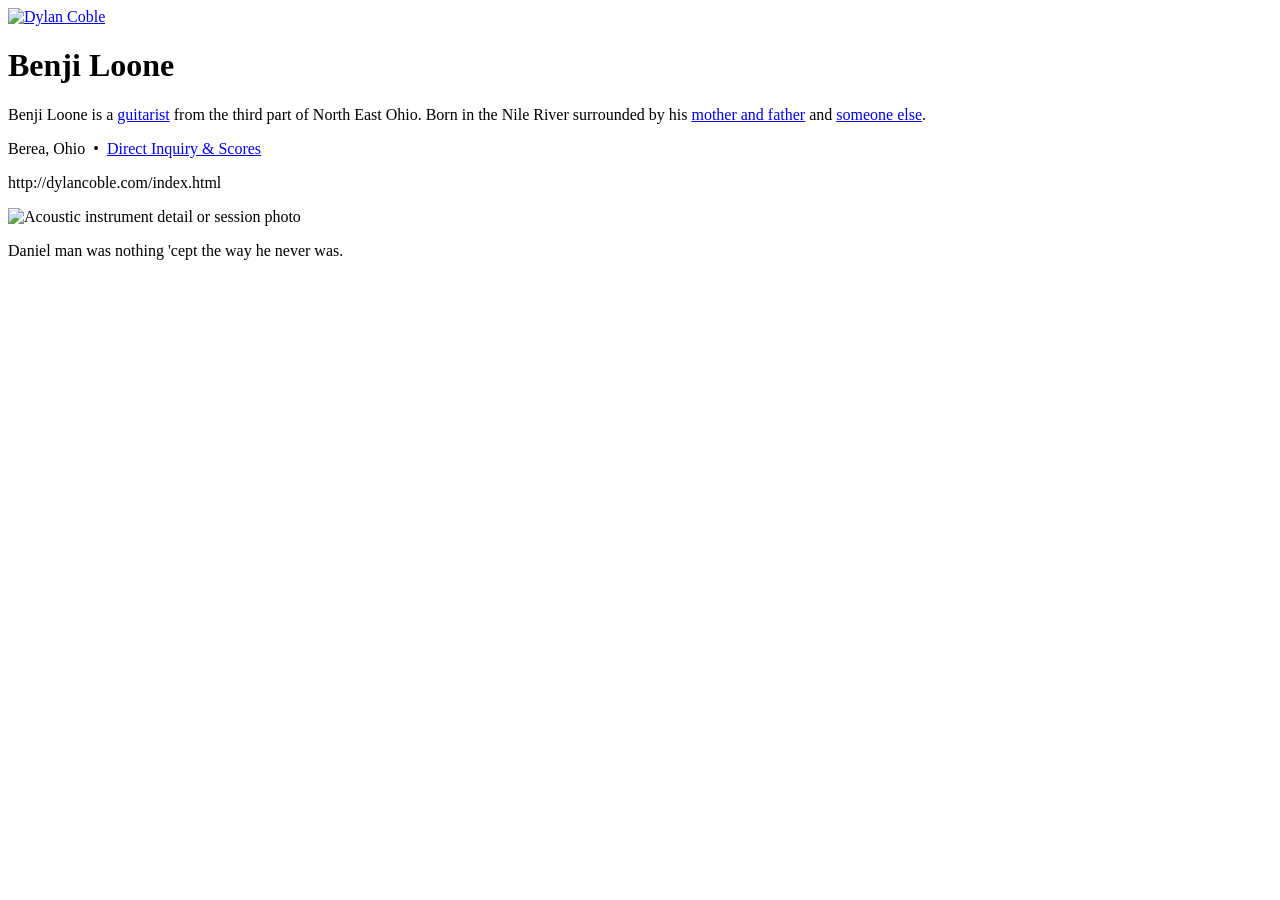
==== index.html @ 9aec2ff5 "Rename website/benjiloone.html to index.html" ====
<!DOCTYPE html>
<html lang="en">
<head>
  <meta charset="UTF-8">
  <meta name="viewport" content="width=device-width, initial-scale=1.0">
  <title>Benji loonified</title>
  <link rel="stylesheet" href="styles.css">
  <link rel="preconnect" href="https://fonts.googleapis.com">
  <link rel="preconnect" href="https://fonts.gstatic.com" crossorigin>
  <link href="https://fonts.googleapis.com/css2?family=Space+Mono:ital,wght@0,400;0,700;1,400&display=swap" rel="stylesheet">
  
  <link rel="stylesheet" href="style.css">
</head>
<body>

  <div class="garden-wrap">
    
    <!-- Full-width 550px Header Banner -->
    <header class="site-header">
        <a href="benjiloone.html" class="header-link">
            <img src="benjiloone website1.png" alt="Dylan Coble" class="header-banner" width="550" height="80">
        </a>    </header>

    <!-- Two-column row: 200px spacer + 350px content + photo-->
    <div class="layout-grid">
      
      <!-- 200px spacer mimicking Bernstein's left <td width="200">&nbsp;</td> -->
      <div class="spacer-col" aria-hidden="true"></div>

      <!-- 350px content column -->
      <main class="content-col">
        <h1>Benji Loone</h1>

        <p class="garden-body">
          Benji Loone is a 
          <a href="youtubevids.html">guitarist</a> 
          from the third part of North East Ohio. Born in the Nile River surrounded by his 
          <a href="solo-guitar.html">mother and father</a> 
          and 
          <a href="youtube.com">someone else</a>.
        </p>

        <footer class="colophon">
          <p class="footer">
            Berea, Ohio &nbsp;&bull;&nbsp; 
            <a href="mailto:contact@example.com">Direct Inquiry &amp; Scores</a>
          </p>
          <p class="footer-meta">
            http://dylancoble.com/index.html
          </p>
        </footer>
      </main>

      <!--right side photo -->
      <aside class="photo-col">
        <img src="drawing.png" alt="Acoustic instrument detail or session photo" class="side-photo" width="300">
        <p class="caption">
            Daniel man was nothing 'cept the way he never was.
        </p>
      </aside>
    </div>

  </div>

</body>
</html>
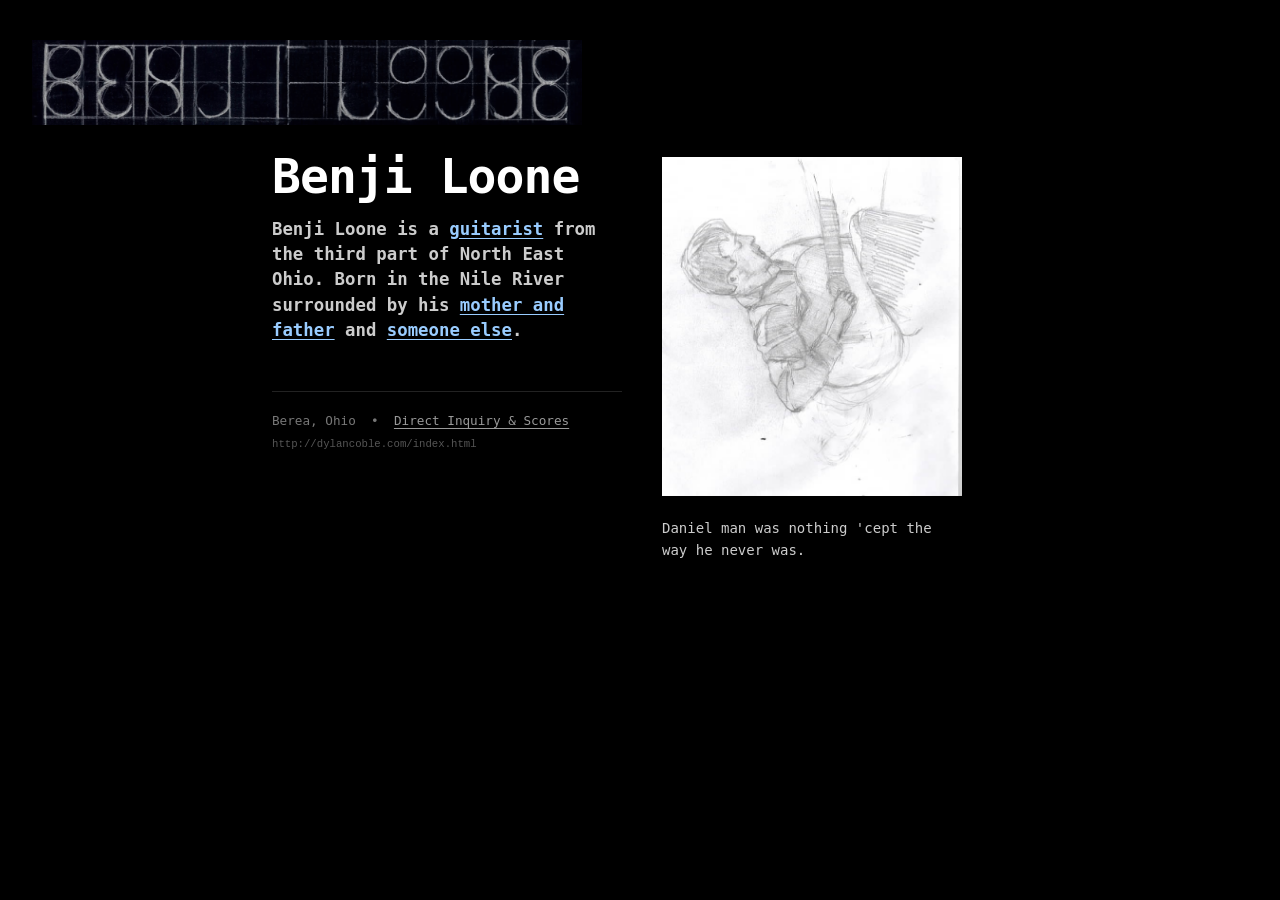
==== commit d3129872: "Add files via upload" ====
--- a/index.html
+++ b/index.html
@@ -63,4 +63,4 @@
   </div>
 
 </body>
-</html>
+</html>
--- a/styles.css
+++ b/styles.css
@@ -0,0 +1,168 @@
+/* ==========================================================================
+   Eastgate Systems / Mark Bernstein Left-Aligned 550px Grid
+   ========================================================================== */
+
+   :root {
+    --bg-color: #000000;
+    --text-color: #cccccc;
+    --heading-color: #ffffff;
+    --link-color: #99ccff;
+    --vlink-color: #669966;
+    --hover-color: #ffffff;
+    --footer-meta: #777777;
+    --rule-color: #222222;
+  }
+  
+  * {
+    box-sizing: border-box;
+  }
+  
+  body {
+    background-color: var(--bg-color);
+    color: var(--text-color);
+    margin: 0;
+    /* Left-anchored with modest top/left browser breathing room */
+    padding: 2.5rem 0 5rem 2rem;
+    font-family: "Space Mono", monospace;
+    font-size: 10.5pt;
+    line-height: 1.6;
+    -webkit-font-smoothing: antialiased;
+  }
+  
+  /* Master wrapper locked to the 550px banner width */
+  .garden-wrap {
+    width: 1050px;
+  }
+  
+  /* --- 550px Full-Width Header --- */
+  .site-header {
+    margin-bottom: 1.5rem;
+  }
+  
+  .header-banner {
+    filter: invert(1);
+    display: block;
+    width: 550px;
+    height: auto;
+    border: 0;
+    background-color: #1a1a1a;
+  }
+
+/* Invert header banner image on hover */
+a.header-link:hover .header-banner {
+    filter: invert(0);
+  }
+
+  a.header-link,
+  a.header-link:hover {
+    display: block;
+    text-decoration: none;
+    background: none;
+  }
+
+  /* --- The 200px / 350px Asymmetric Split --- */
+  .layout-grid {
+    display: grid;
+    grid-template-columns: 200px 350px 300px;
+    column-gap: 2.5rem;
+    align-items: start;
+  }
+  
+  .spacer-col {
+    width: 200px;
+  }
+  
+  .content-col {
+    width: 350px;
+  }
+  .photo-col {
+    width: 300px;
+    margin-top: 0.5rem; /* Aligns visually with the h1 heading line */
+  }
+  /* --- Typography (Scaled for the 350px Column) --- */
+  h1 {
+    font-family: "Space Mono", monospace;
+    font-size: 36pt;
+    font-weight: 700;
+    color: var(--heading-color);
+    line-height: 1.15;
+    margin: 0 0 0.25em 0;
+    letter-spacing: -0.02em;
+  }
+  
+  .subheading {
+    font-size: 10.5pt;
+    line-height: 14pt;
+    color: #888888;
+    margin-bottom: 1.5rem;
+  }
+  
+  p.garden-body {
+    font-weight: bold;
+    font-size: 13pt;
+    line-height: 19pt;
+    color: var(--text-color);
+    margin: 0 0 1.5rem 0;
+    text-align: left;
+  }
+  
+  /* --- Hyperlinks --- */
+  a {
+    color: var(--link-color);
+    text-decoration: underline;
+    text-underline-offset: 3px;
+    transition: color 0.12s ease;
+  }
+  
+  a:visited {
+    color: var(--vlink-color);
+  }
+  
+  a:hover {
+    color: var(--hover-color);
+  }
+  
+  /* --- Footer & Colophon --- */
+  footer.colophon {
+    margin-top: 3rem;
+    padding-top: 1.25rem;
+    border-top: 1px solid var(--rule-color);
+  }
+  
+  p.footer {
+    font-size: 9.5pt;
+    line-height: 13pt;
+    color: var(--footer-meta);
+    margin: 0 0 0.4rem 0;
+  }
+  
+  p.footer a {
+    color: #999999;
+  }
+  
+  p.footer a:hover {
+    color: var(--hover-color);
+  }
+  
+  p.footer-meta {
+    font-family: "Courier New", Courier, monospace;
+    font-size: 8pt;
+    color: #555555;
+    margin: 0.4rem 0 0 0;
+  }
+
+  .video-stack {
+    display: flex;
+    flex-direction: column;
+    gap: 2.5rem;
+    margin: 1.5rem 0 2rem 0;
+  }
+  
+  .video-entry iframe {
+    width: 100%;
+    aspect-ratio: 16 / 9;
+    border: 1px solid #222222;
+    background-color: #111111;
+    display: block;
+    margin-bottom: 0.5rem;
+  }
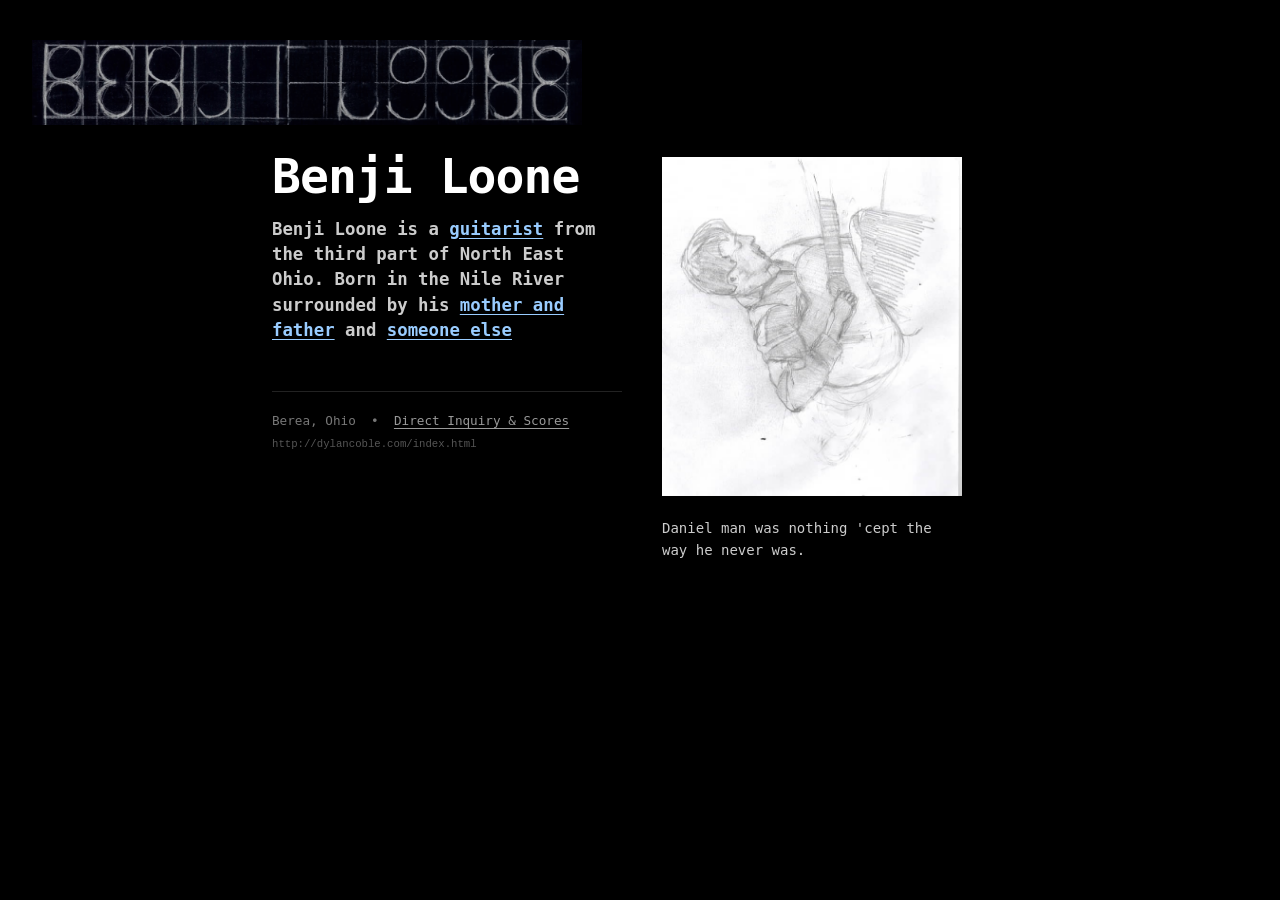
==== commit 6e557220: "Update index.html" ====
--- a/index.html
+++ b/index.html
@@ -37,7 +37,7 @@
           from the third part of North East Ohio. Born in the Nile River surrounded by his 
           <a href="solo-guitar.html">mother and father</a> 
           and 
-          <a href="youtube.com">someone else</a>.
+          <a href="youtube.com">someone else</a>
         </p>
 
         <footer class="colophon">
@@ -63,4 +63,4 @@
   </div>
 
 </body>
-</html>+</html>
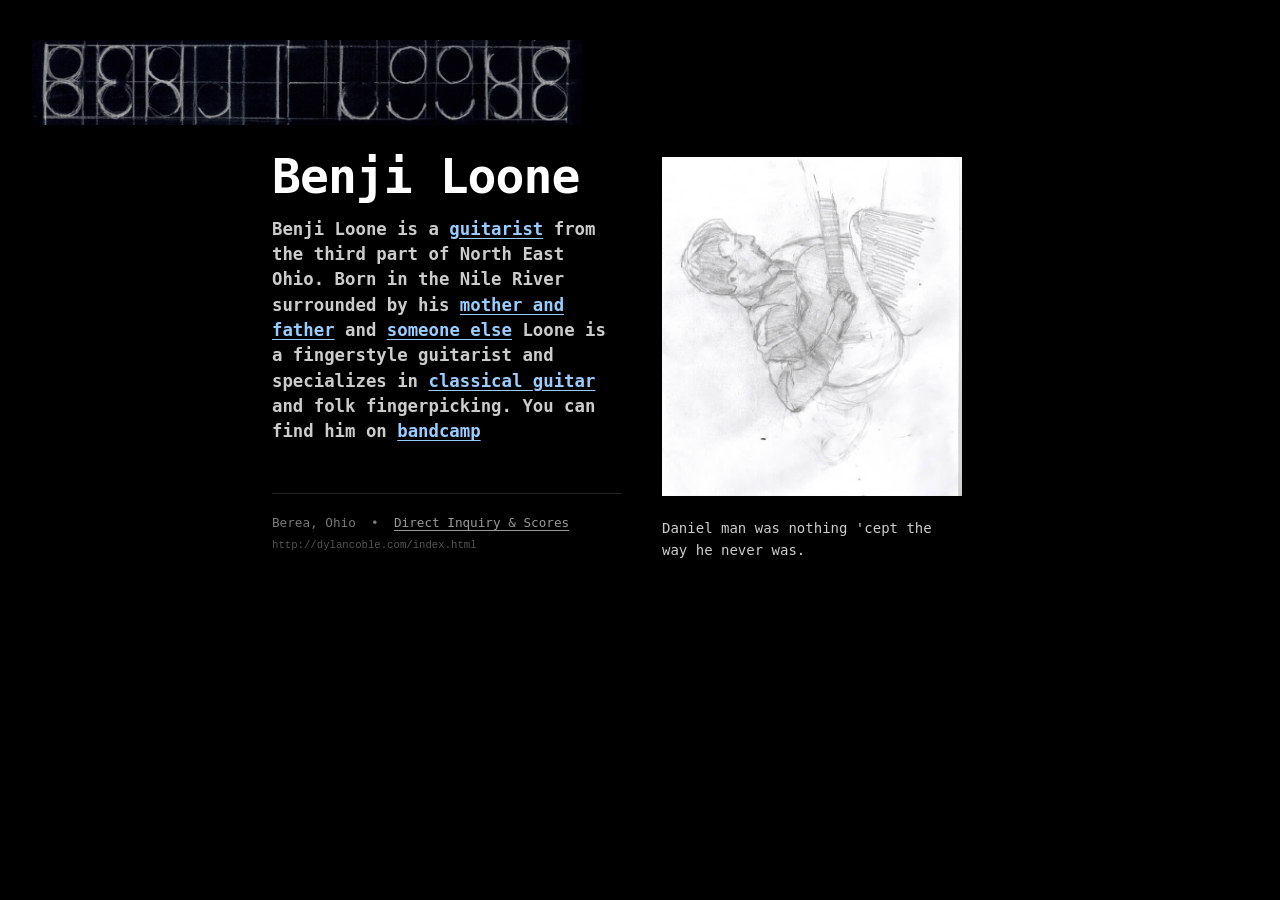
==== commit a4bd5483: "Update index.html" ====
--- a/index.html
+++ b/index.html
@@ -38,6 +38,10 @@
           <a href="solo-guitar.html">mother and father</a> 
           and 
           <a href="youtube.com">someone else</a>
+          Loone is a fingerstyle guitarist and specializes in
+          <a href="youtube.com/watch?v=sLwkS9YVIXA"> classical guitar </a>
+          and folk fingerpicking. You can find him on
+          <a href="https://benjiloone.bandcamp.com/album/fisherman-daydream"> bandcamp </a>
         </p>
 
         <footer class="colophon">
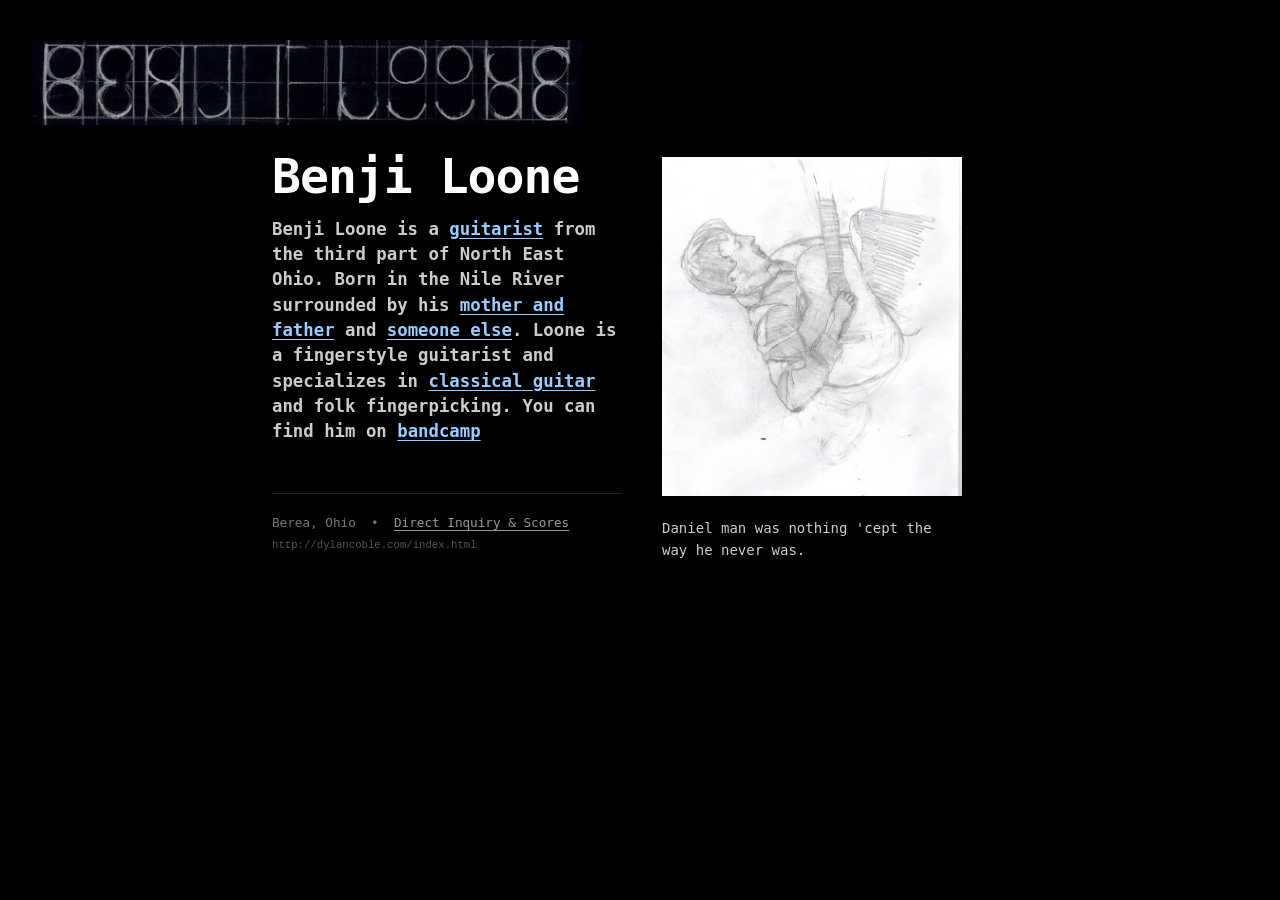
==== commit ba841e9b: "Update index.html" ====
--- a/index.html
+++ b/index.html
@@ -37,7 +37,7 @@
           from the third part of North East Ohio. Born in the Nile River surrounded by his 
           <a href="solo-guitar.html">mother and father</a> 
           and 
-          <a href="youtube.com">someone else</a>
+          <a href="youtube.com">someone else</a>.
           Loone is a fingerstyle guitarist and specializes in
           <a href="youtube.com/watch?v=sLwkS9YVIXA"> classical guitar </a>
           and folk fingerpicking. You can find him on
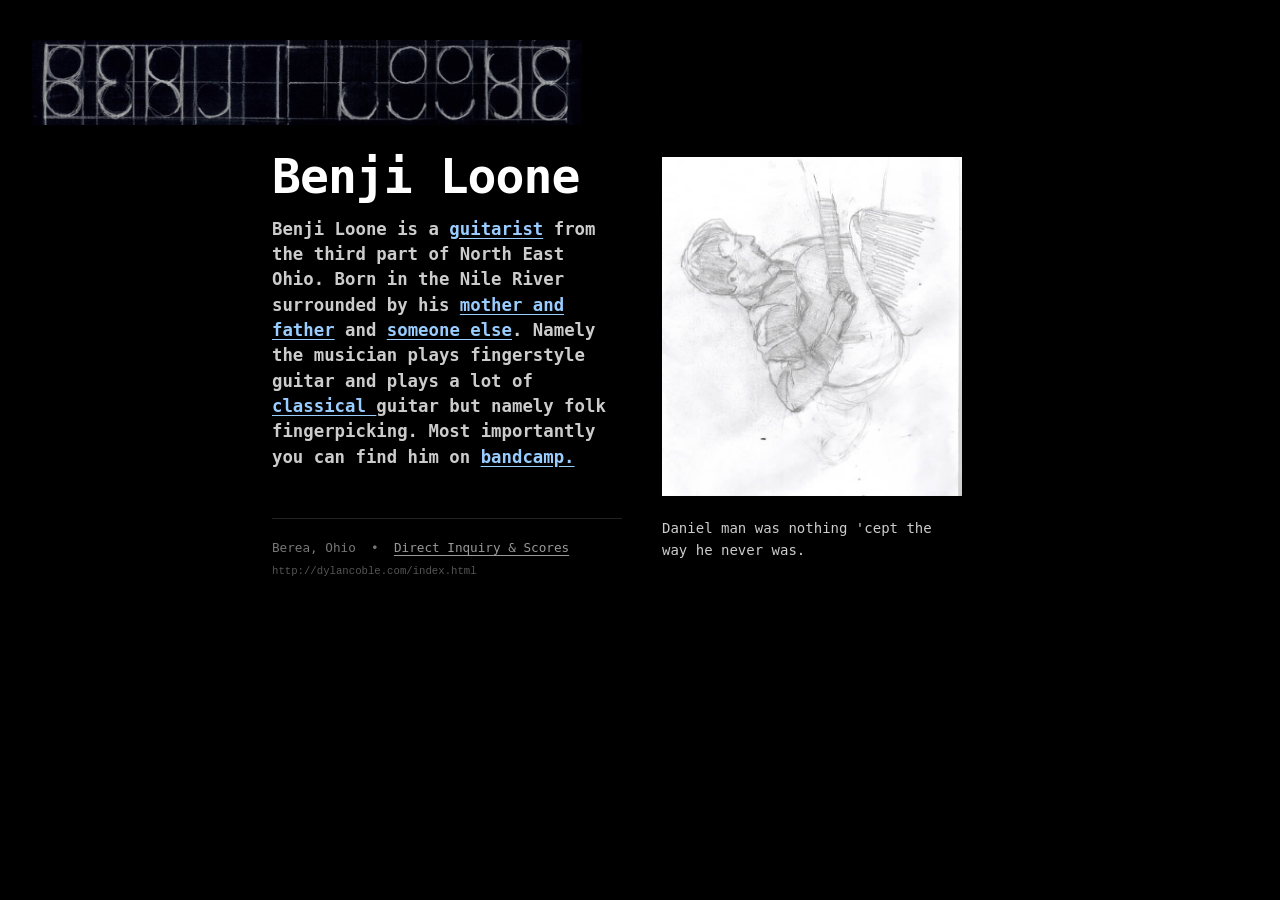
==== commit a6ab6861: "Update index.html" ====
--- a/index.html
+++ b/index.html
@@ -37,11 +37,11 @@
           from the third part of North East Ohio. Born in the Nile River surrounded by his 
           <a href="solo-guitar.html">mother and father</a> 
           and 
-          <a href="youtube.com">someone else</a>.
-          Loone is a fingerstyle guitarist and specializes in
-          <a href="youtube.com/watch?v=sLwkS9YVIXA"> classical guitar </a>
-          and folk fingerpicking. You can find him on
-          <a href="https://benjiloone.bandcamp.com/album/fisherman-daydream"> bandcamp </a>
+          <a href="youtube.com">someone else</a>. 
+          Namely the musician plays fingerstyle guitar and plays a lot of
+          <a href="https://youtube.com/watch?v=sLwkS9YVIXA"> classical </a>guitar but namely
+           folk fingerpicking. Most importantly you can find him on
+          <a href="https://benjiloone.bandcamp.com/album/fisherman-daydream"> bandcamp.</a>
         </p>
 
         <footer class="colophon">
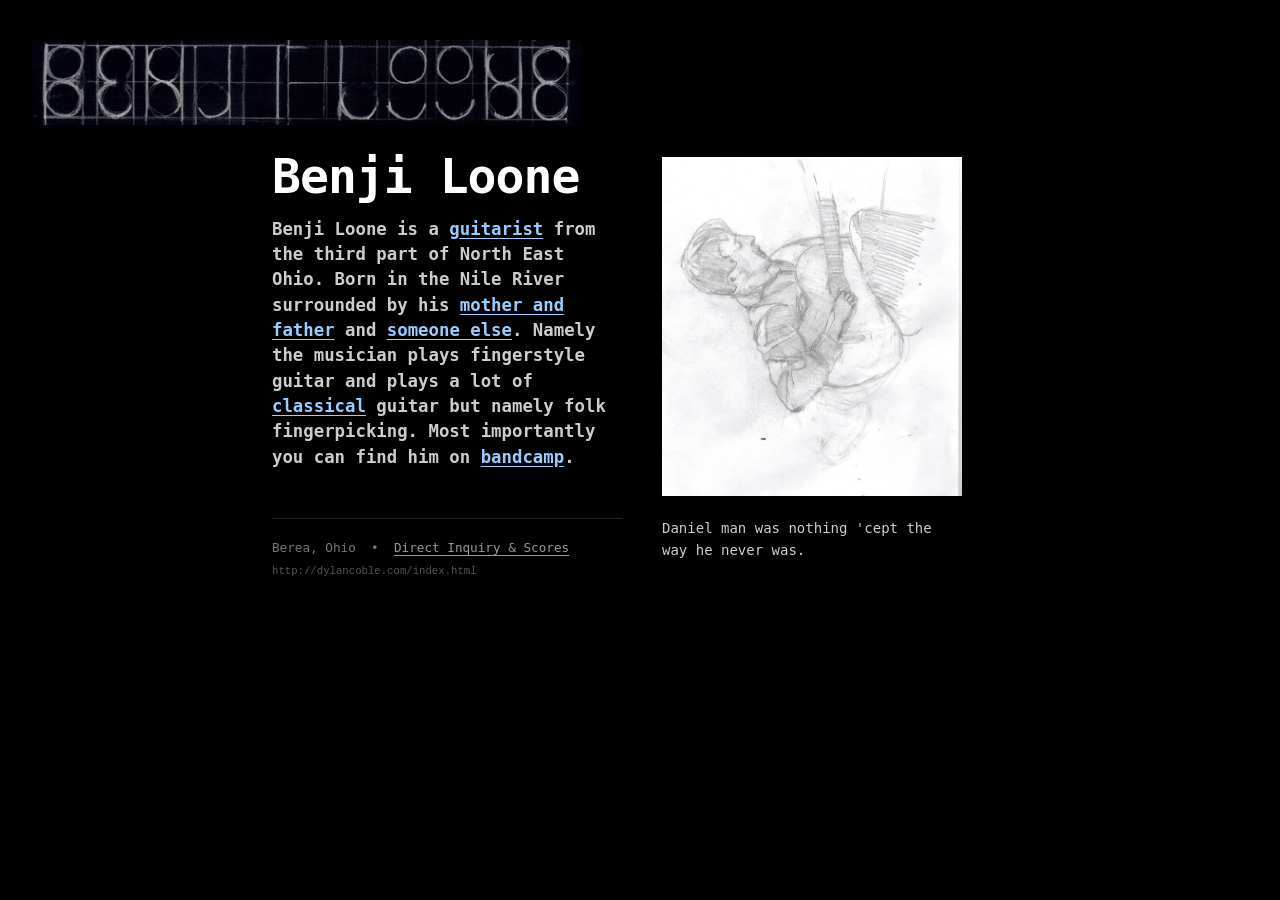
==== commit f219f6f7: "Update index.html" ====
--- a/index.html
+++ b/index.html
@@ -39,9 +39,9 @@
           and 
           <a href="youtube.com">someone else</a>. 
           Namely the musician plays fingerstyle guitar and plays a lot of
-          <a href="https://youtube.com/watch?v=sLwkS9YVIXA"> classical </a>guitar but namely
+          <a href="https://youtube.com/watch?v=sLwkS9YVIXA"> classical</a> guitar but namely
            folk fingerpicking. Most importantly you can find him on
-          <a href="https://benjiloone.bandcamp.com/album/fisherman-daydream"> bandcamp.</a>
+          <a href="https://benjiloone.bandcamp.com/album/fisherman-daydream"> bandcamp</a>.
         </p>
 
         <footer class="colophon">
